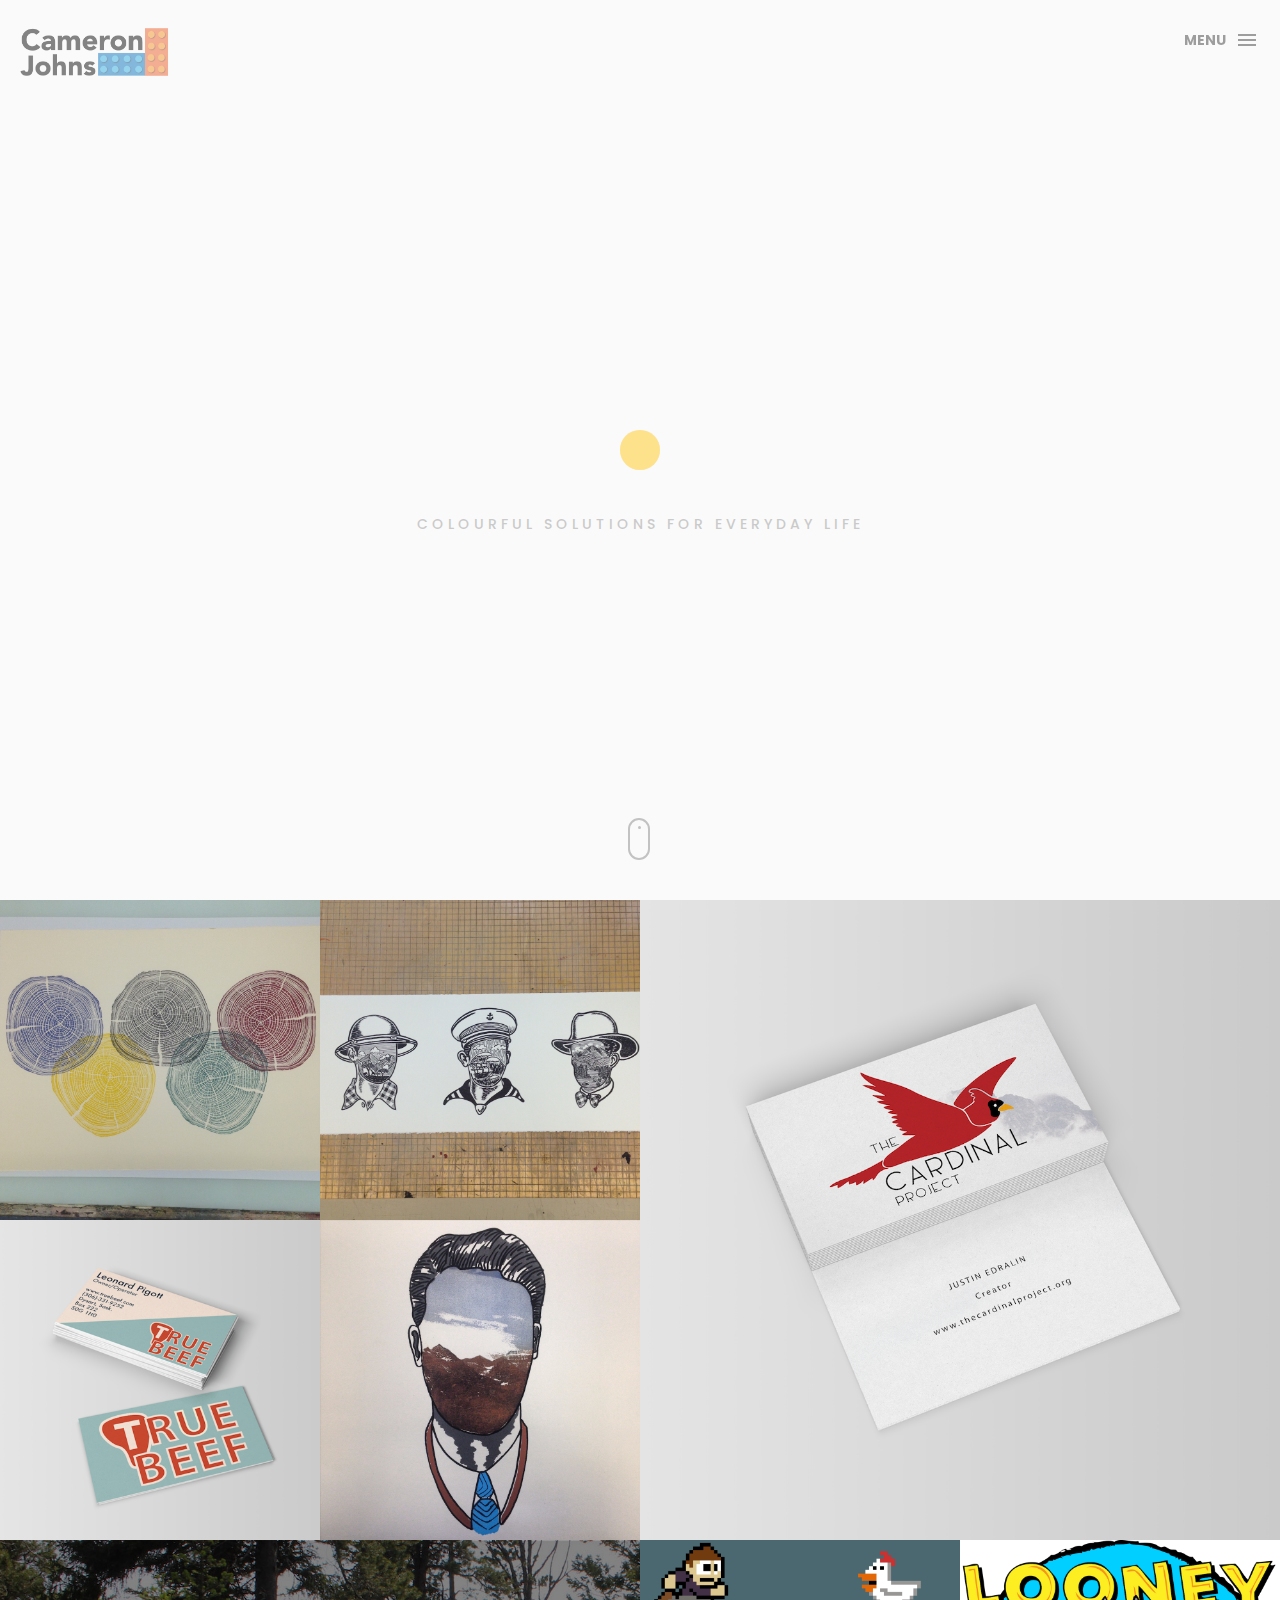
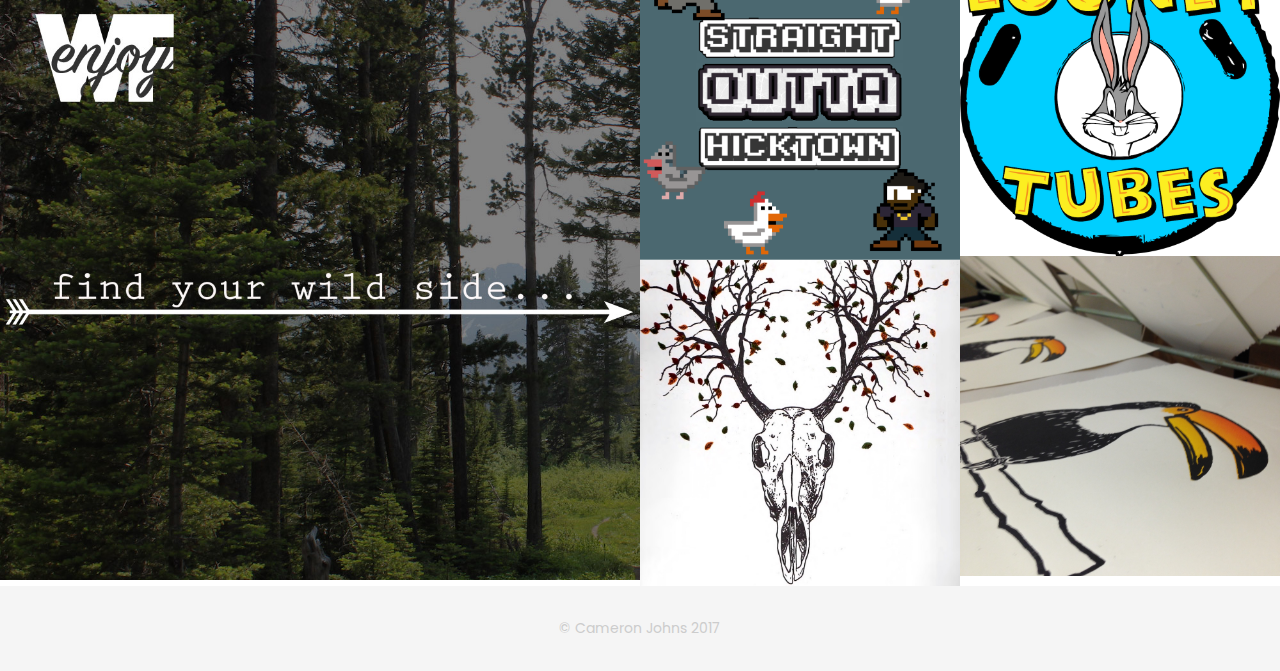
==== index.html @ dfc48196 "upload website code" ====
<!DOCTYPE html>
<html lang="en">

<head>
    <meta charset="utf-8">
    <meta http-equiv="X-UA-Compatible" content="IE=edge">
    <meta name="viewport" content="width=device-width, initial-scale=1">
    <!-- The above 3 meta tags *must* come first in the head; any other head content must come *after* these tags -->
    <title>Cameron Johns | Home</title>
    <link rel="icon" href="img/headLogo.png" type="image/x-icon">

    <!-- Bootstrap -->
    <link href="css/bootstrap.min.css" rel="stylesheet">
    <link href="ionicons/css/ionicons.min.css" rel="stylesheet">

    <!-- main css -->
    <link href="css/style.css" rel="stylesheet">


    <!-- modernizr -->
    <script src="js/modernizr.js"></script>

    <!-- HTML5 shim and Respond.js for IE8 support of HTML5 elements and media queries -->
    <!-- WARNING: Respond.js doesn't work if you view the page via file:// -->
    <!--[if lt IE 9]>
      <script src="https://oss.maxcdn.com/html5shiv/3.7.2/html5shiv.min.js"></script>
      <script src="https://oss.maxcdn.com/respond/1.4.2/respond.min.js"></script>
    <![endif]-->
</head>

<body>

    <!-- Preloader -->
    <div id="preloader">
        <div class="pre-container">
            <div class="spinner">
                <div class="double-bounce1"></div>
                <div class="double-bounce2"></div>
            </div>
        </div>
    </div>
    <!-- end Preloader -->

    <div class="container-fluid">
        <!-- box header -->
        <header class="box-header">
            <div class="box-logo">
                <a href="index.html"><img src="img/logo-01.png" width="150" alt="Logo"></a>
            </div>
            <!-- box-nav -->
            <a class="box-primary-nav-trigger" href="#0">
                <span class="box-menu-text">Menu</span><span class="box-menu-icon"></span>
            </a>
            <!-- box-primary-nav-trigger -->
        </header>
        <!-- end box header -->

        <!-- nav -->
        <nav>
            <ul class="box-primary-nav">
                <li class="box-label">About me</li>

                <li><a href="index.html">Home</a> <i class="ion-ios-circle-filled color"></i></li>
                <li><a href="about.html">About</a></li>
                <li><a href="services.html">services</a></li>
                <li><a href="index.html">Work</a></li>
                <li><a href="contact.html">Contact</a></li>



                <li class="box-label">Follow me</li>

                <li class="box-social"><a href="#0"><i class="ion-social-facebook"></i></a></li>
                <li class="box-social"><a href="https://www.instagram.com/camjohns/"><i class="ion-social-instagram-outline"></i></a></li>
            </ul>
        </nav>
        <!-- end nav -->

        <!-- box-intro -->
        <section class="box-intro">
            <div class="table-cell">
                <h1 class="box-headline letters rotate-2">
                    <span class="box-words-wrapper">
                        <b class="is-visible">design.</b>
                        <b>&nbsp;coding.</b>
                        <b>graphic.</b>
                        <b>printing.</b>
                    </span>
		        </h1>
                <h5>colourful solutions for everyday life</h5>
            </div>

            <div class="mouse">
                <div class="scroll"></div>
            </div>
        </section>
        <!-- end box-intro -->
    </div>

    <!-- portfolio div -->
    <div class="portfolio-div">
        <div class="portfolio">
            <div class="no-padding portfolio_container">
                <!-- single work -->
                <div class="col-md-3 col-sm-6  fashion logo">
                    <a href="single-project.html" class="portfolio_item">
                        <img src="img/rio2016.JPG" alt="image" class="img-responsive" />
                        <div class="portfolio_item_hover">
                            <div class="portfolio-border clearfix">
                                <div class="item_info">
                                    <span>"Rio|2016" Print</span>
                                    <em>Fine Art / Printing</em>
                                </div>
                            </div>
                        </div>
                    </a>
                </div>
                <!-- end single work -->

                <!-- single work -->
                <div class="col-md-3 col-sm-6 ads graphics">
                    <a href="single-project.html" class="portfolio_item">
                        <img src="img/untitled.JPG" alt="image" class="img-responsive" />
                        <div class="portfolio_item_hover">
                            <div class="portfolio-border clearfix">
                                <div class="item_info">
                                    <span>"Untitled|Triptych" Print</span>
                                    <em>Fine Art / Printing</em>
                                </div>
                            </div>
                        </div>
                    </a>
                </div>
                <!-- end single work -->

                <!-- single work -->
                <div class="col-md-6 col-sm-12 photography">
                    <a href="#" class="portfolio_item">
                        <img src="img/cardinalcards.png" alt="image" class="img-responsive" />
                        <div class="portfolio_item_hover">
                            <div class="portfolio-border clearfix">
                                <div class="item_info">
                                    <span>The Cardinal Project</span>
                                    <em>Web / Branding</em>
                                </div>
                            </div>
                        </div>
                    </a>
                </div>
                <!-- end single work -->

                <!-- single work -->
                <div class="col-md-3 col-sm-6 fashion ads">
                    <a href="#" class="portfolio_item">
                        <img src="img/truebeef.png" alt="image" class="img-responsive" />
                        <div class="portfolio_item_hover">
                            <div class="portfolio-border clearfix">
                                <div class="item_info">
                                    <span>True Beef</span>
                                    <em>Graphics / Branding</em>
                                </div>
                            </div>
                        </div>
                    </a>
                </div>
                <!-- end single work -->
                
 				<!-- single work -->
                <div class="col-md-3 col-sm-6 graphics ads">
                    <a href="single-project.html" class="portfolio_item">
                        <img src="img/portrait.JPG" alt="image" class="img-responsive" />
                        <div class="portfolio_item_hover">
                            <div class="portfolio-border clearfix">
                                <div class="item_info">
                                    <span>"Portrait" Print</span>
                                    <em>Fine Art / Printing</em>
                                </div>
                            </div>
                        </div>
                    </a>
                </div>
                <!-- end single work -->

                <!-- single work -->
                <div class="col-md-6 col-sm-12 photography">
                    <a href="https://camjohns122.github.io/enjoywhitefish/" class="portfolio_item">
                        <img src="img/wfwebsite.jpg" alt="image" class="img-responsive" />
                        <div class="portfolio_item_hover">
                            <div class="portfolio-border clearfix">
                                <div class="item_info">
                                    <span>Enjoy Whitefish</span>
                                    <em>Web / Design</em>
                                </div>
                            </div>
                        </div>
                    </a>
                </div>
                <!-- end single work -->

                <!-- single work -->
                <div class="col-md-3 col-sm-6 graphics ads">
                    <a href="cmpt306work.html" class="portfolio_item">
                        <img src="img/hickTown.png" alt="image" class="img-responsive" />
                        <div class="portfolio_item_hover">
                            <div class="portfolio-border clearfix">
                                <div class="item_info">
                                    <span>Straight Outta Hicktown</span>
                                    <em>Graphics / Coding</em>
                                </div>
                            </div>
                        </div>
                    </a>
                </div>
                <!-- end single work -->

                <!-- single work -->
                <div class="col-md-3 col-sm-6 graphics ads">
                    <a href="logos.html" class="portfolio_item">
                        <img src="img/looneyTubes.png" alt="image" class="img-responsive" />
                        <div class="portfolio_item_hover">
                            <div class="portfolio-border clearfix">
                                <div class="item_info">
                                    <span>LooneyTubes</span>
                                    <em>Graphics / Logo</em>
                                </div>
                            </div>
                        </div>
                    </a>
                </div>
                <!-- end single work -->

                <!-- single work -->
                <div class="col-md-3 col-sm-6 graphics ads">
                    <a href="single-project.html" class="portfolio_item">
                        <img src="img/toucan.JPG" alt="image" class="img-responsive" />
                        <div class="portfolio_item_hover">
                            <div class="portfolio-border clearfix">
                                <div class="item_info">
                                    <span>"Toucan" Print</span>
                                    <em>Fine Art / Printing</em>
                                </div>
                            </div>
                        </div>
                    </a>
                </div>
                <!-- end single work -->

                <!-- single work -->
                <div class="col-md-3 col-sm-6 graphics ads">
                    <a href="single-project.html" class="portfolio_item">
                        <img src="img/deer.jpg" alt="image" class="img-responsive" />
                        <div class="portfolio_item_hover">
                            <div class="portfolio-border clearfix">
                                <div class="item_info">
                                    <span>"Autumn Stag" Print</span>
                                    <em>Fine Art / Printing</em>
                                </div>
                            </div>
                        </div>
                    </a>
                </div>
                <!-- end single work -->
            </div>
            <!-- end portfolio_container -->
        </div>
        <!-- portfolio -->
    </div>
    <!-- end portfolio div -->

    <!-- footer -->
    <footer>
        <div class="container-fluid">
            <p class="copyright">© Cameron Johns 2017</p>
        </div>
    </footer>
    <!-- end footer -->

    <!-- back to top -->
    <a href="#0" class="cd-top"><i class="ion-android-arrow-up"></i></a>
    <!-- end back to top -->



    <!-- jQuery -->
    <script src="js/jquery-2.1.1.js"></script>
    <!--  plugins -->
    <script src="js/bootstrap.min.js"></script>
    <script src="js/menu.js"></script>
    <script src="js/animated-headline.js"></script>
    <script src="js/isotope.pkgd.min.js"></script>


    <!--  custom script -->
    <script src="js/custom.js"></script>

</body>

</html>
---- css/style.css ----
/*
* Box Theme
* Created by : Ahmed Eissa
* website : www.ahmedessa.net
* behance : https://www.behance.net/3essa
*/


/* Table of Content
==================================================
	- Google fonts & font family -
	- General -
    - typography -
    - Preloader -
	- Header -
    - box intro section -
    - Portfoilo section -
    - Footer -
    - About page -
    - Services page -
    - contact page -
    - Portfolio single page -
    - Responsive media queries -
*/


/* Google fonts & font family
==================================================*/

@import url(https://fonts.googleapis.com/css?family=Poppins:400,500,600,700);

/* General
==================================================*/

html,
body {
    height: 100%;
    font-family: 'Poppins', sans-serif;
    line-height: 1.8;
    color: #999
}

.no-padding {
    padding-left: 0;
    padding-right: 0;
}

.no-padding [class^="col-"] {
    padding-left: 0;
    padding-right: 0;
}

.main-container {
    padding: 100px 0;
}

.center {
    text-align: center;
}

a {
    -webkit-transition: all .3s;
    transition: all .3s
}

.uppercase {
    text-transform: uppercase;
}

.h-30 {
    height: 30px
}

.h-10 {
    height: 10px
}

.color {
    color: #ffbf00;
    font-size: 11px;
}


/* typography
==================================================*/

h1 {
    color: #393939;
    font-size: 60px;
    text-transform: uppercase;
}

h3 {
    color: #393939;
}

h5 {
    color: #ffbf00;
}


/* preloader
==================================================*/

#preloader {
    position: fixed;
    top: 0;
    left: 0;
    right: 0;
    bottom: 0;
    background-color: #f5f5f5;
    /* change if the mask should be a color other than white */
    z-index: 1000;
    /* makes sure it stays on top */
}

.pre-container {
    position: absolute;
    left: 50%;
    top: 50%;
    bottom: auto;
    right: auto;
    -webkit-transform: translateX(-50%) translateY(-50%);
    transform: translateX(-50%) translateY(-50%);
    text-align: center;
}

.spinner {
    width: 40px;
    height: 40px;
    position: relative;
    margin: 100px auto;
}

.double-bounce1,
.double-bounce2 {
    width: 100%;
    height: 100%;
    border-radius: 50%;
    background-color: #ffbf00;
    opacity: 0.6;
    position: absolute;
    top: 0;
    left: 0;
    -webkit-animation: bounce 2.0s infinite ease-in-out;
    animation: bounce 2.0s infinite ease-in-out;
}

.double-bounce2 {
    -webkit-animation-delay: -1.0s;
    animation-delay: -1.0s;
}

@-webkit-keyframes bounce {
    0%,
    100% {
        -webkit-transform: scale(0.0)
    }
    50% {
        -webkit-transform: scale(1.0)
    }
}

@keyframes bounce {
    0%,
    100% {
        transform: scale(0.0);
        -webkit-transform: scale(0.0);
    }
    50% {
        transform: scale(1.0);
        -webkit-transform: scale(1.0);
    }
}


/* headr
==================================================*/

.box-header {
    position: absolute;
    top: 0;
    left: 0;
    background: rgba(255, 255, 255, 0.95);
    height: 50px;
    width: 100%;
    z-index: 3;
    box-shadow: 0 1px 2px rgba(0, 0, 0, 0.3);
    -webkit-font-smoothing: antialiased;
    -moz-osx-font-smoothing: grayscale;
}

.box-header {
    height: 80px;
    background: transparent;
    box-shadow: none;
}

.box-header {
    -webkit-transition: background-color 0.3s;
    transition: background-color 0.3s;
    -webkit-transform: translate3d(0, 0, 0);
    transform: translate3d(0, 0, 0);
    -webkit-backface-visibility: hidden;
    backface-visibility: hidden;
}

.box-header.is-fixed {
    position: fixed;
    top: -80px;
    background-color: rgba(255, 255, 255, 0.96);
    -webkit-transition: -webkit-transform 0.3s;
    transition: -webkit-transform 0.3s;
    transition: transform 0.3s;
    transition: transform 0.3s, -webkit-transform 0.3s;
}

.box-header.is-visible {
    -webkit-transform: translate3d(0, 100%, 0);
    transform: translate3d(0, 100%, 0);
}

.box-header.menu-is-open {
    background-color: rgba(255, 255, 255, 0.96);
}

.box-logo {
    display: block;
    padding: 20px;
}

.box-primary-nav-trigger {
    position: absolute;
    right: 0;
    top: 0;
    height: 100%;
    width: 50px;
    background-color: #fff;
}

.box-primary-nav-trigger .box-menu-text {
    color: #393939;
    text-transform: uppercase;
    font-weight: 700;
    display: none;
}

.box-primary-nav-trigger .box-menu-icon {
    display: inline-block;
    position: absolute;
    left: 50%;
    top: 50%;
    bottom: auto;
    right: auto;
    -webkit-transform: translateX(-50%) translateY(-50%);
    transform: translateX(-50%) translateY(-50%);
    width: 18px;
    height: 2px;
    background-color: #393939;
    -webkit-transition: background-color 0.3s;
    transition: background-color 0.3s;
    list-style: none;
}

.box-primary-nav-trigger .box-menu-icon::before,
.box-primary-nav-trigger .box-menu-icon:after {
    content: '';
    width: 100%;
    height: 100%;
    position: absolute;
    background-color: #393939;
    right: 0;
    -webkit-transition: -webkit-transform .3s, top .3s, background-color 0s;
    -webkit-transition: top .3s, background-color 0s, -webkit-transform .3s;
    transition: top .3s, background-color 0s, -webkit-transform .3s;
    transition: transform .3s, top .3s, background-color 0s;
    transition: transform .3s, top .3s, background-color 0s, -webkit-transform .3s;
}

.box-primary-nav-trigger .box-menu-icon::before {
    top: -5px;
}

.box-primary-nav-trigger .box-menu-icon::after {
    top: 5px;
}

.box-primary-nav-trigger .box-menu-icon.is-clicked {
    background-color: rgba(255, 255, 255, 0);
}

.box-primary-nav-trigger .box-menu-icon.is-clicked::before,
.box-primary-nav-trigger .box-menu-icon.is-clicked::after {
    background-color: 393939;
}

.box-primary-nav-trigger .box-menu-icon.is-clicked::before {
    top: 0;
    -webkit-transform: rotate(135deg);
    transform: rotate(135deg);
}

.box-primary-nav-trigger .box-menu-icon.is-clicked::after {
    top: 0;
    -webkit-transform: rotate(225deg);
    transform: rotate(225deg);
}

.box-primary-nav-trigger {
    width: 100px;
    padding-left: 1em;
    background-color: transparent;
    height: 30px;
    line-height: 30px;
    right: 10px;
    top: 50%;
    bottom: auto;
    -webkit-transform: translateY(-50%);
    transform: translateY(-50%);
}

.box-primary-nav-trigger .box-menu-text {
    display: inline-block;
}

.box-primary-nav-trigger .box-menu-icon {
    left: auto;
    right: 1em;
    -webkit-transform: translateX(0) translateY(-50%);
    transform: translateX(0) translateY(-50%);
}

.box-primary-nav {
    position: fixed;
    left: 0;
    top: 0;
    height: 100%;
    width: 100%;
    background: rgba(0, 0, 0, 0.96);
    z-index: 2;
    text-align: center;
    padding: 50px 0;
    -webkit-backface-visibility: hidden;
    backface-visibility: hidden;
    overflow: auto;
    -webkit-overflow-scrolling: touch;
    -webkit-transform: translateY(-100%);
    transform: translateY(-100%);
    -webkit-transition-property: -webkit-transform;
    transition-property: -webkit-transform;
    transition-property: transform;
    transition-property: transform, -webkit-transform;
    -webkit-transition-duration: 0.4s;
    transition-duration: 0.4s;
    list-style: none;
}

.box-primary-nav li {
    font-size: 22px;
    font-size: 1.375rem;
    font-weight: 300;
    -webkit-font-smoothing: antialiased;
    -moz-osx-font-smoothing: grayscale;
    margin: .2em 0;
    text-transform: capitalize;
}

.box-primary-nav a {
    display: inline-block;
    padding: .4em 1em;
    border-radius: 0.25em;
    -webkit-transition: all 0.2s;
    transition: all 0.2s;
    color: #fff;
    text-decoration: none;
    font-weight: bold;
}
.box-primary-nav a:focus {
    outline: none;
}

.no-touch .box-primary-nav a:hover {
    text-decoration: none;
    color: #ddd;
}

.box-primary-nav .box-label {
    color: #ffbf00;
    text-transform: uppercase;
    font-weight: 700;
    font-size: 17px;
    margin: 2.4em 0 .8em;
}

.box-primary-nav .box-social {
    display: inline-block;
    margin: 10px .4em;
}

.box-primary-nav .box-social a {
    width: 30px;
    height: 30px;
    padding: 0;
    font-size: 30px
}

.box-primary-nav.is-visible {
    -webkit-transform: translateY(0);
    transform: translateY(0);
}

.box-primary-nav {
    padding: 150px 0 0;
}

.box-primary-nav li {
    font-size: 18px;
}


/* box-intro
==================================================*/

.box-intro {
    text-align: center;
    display: table;
    height: 100vh;
    width: 100%;
}

.box-intro .table-cell {
    display: table-cell;
    vertical-align: middle;
}

.box-intro em {
    font-style: normal;
    text-transform: uppercase
}

b i:last-child {
    color: #ffbf00 !important;
}

.box-intro h5 {
    letter-spacing: 4px;
    text-transform: uppercase;
    color: #999;
    line-height: 1.7
}


/* mouse effect */

.mouse {
    position: absolute;
    width: 22px;
    height: 42px;
    bottom: 40px;
    left: 50%;
    margin-left: -12px;
    border-radius: 15px;
    border: 2px solid #888;
    -webkit-animation: intro 1s;
    animation: intro 1s;
}

.scroll {
    display: block;
    width: 3px;
    height: 3px;
    margin: 6px auto;
    border-radius: 4px;
    background: #888;
    -webkit-animation: finger 2s infinite;
    animation: finger 2s infinite;
}

@-webkit-keyframes intro {
    0% {
        opacity: 0;
        -webkit-transform: translateY(40px);
        transform: translateY(40px);
    }
    100% {
        opacity: 1;
        -webkit-transform: translateY(0);
        transform: translateY(0);
    }
}

@keyframes intro {
    0% {
        opacity: 0;
        -webkit-transform: translateY(40px);
        transform: translateY(40px);
    }
    100% {
        opacity: 1;
        -webkit-transform: translateY(0);
        transform: translateY(0);
    }
}

@-webkit-keyframes finger {
    0% {
        opacity: 1;
    }
    100% {
        opacity: 0;
        -webkit-transform: translateY(20px);
        transform: translateY(20px);
    }
}

@keyframes finger {
    0% {
        opacity: 1;
    }
    100% {
        opacity: 0;
        -webkit-transform: translateY(20px);
        transform: translateY(20px);
    }
}


/* text rotate */

.box-headline {
    font-size: 130px;
    line-height: 1.0;
}

.box-words-wrapper {
    display: inline-block;
    position: relative;
}

.box-words-wrapper b {
    display: inline-block;
    position: absolute;
    white-space: nowrap;
    left: 0;
    top: 0;
}

.box-words-wrapper b.is-visible {
    position: relative;
}

.no-js .box-words-wrapper b {
    opacity: 0;
}

.no-js .box-words-wrapper b.is-visible {
    opacity: 1;
}

.box-headline.rotate-2 .box-words-wrapper {
    -webkit-perspective: 300px;
    perspective: 300px;
}

.box-headline.rotate-2 i,
.box-headline.rotate-2 em {
    display: inline-block;
    -webkit-backface-visibility: hidden;
    backface-visibility: hidden;
}

.box-headline.rotate-2 b {
    opacity: 0;
}

.box-headline.rotate-2 i {
    -webkit-transform-style: preserve-3d;
    transform-style: preserve-3d;
    -webkit-transform: translateZ(-20px) rotateX(90deg);
    transform: translateZ(-20px) rotateX(90deg);
    opacity: 0;
}

.is-visible .box-headline.rotate-2 i {
    opacity: 1;
}

.box-headline.rotate-2 i.in {
    -webkit-animation: box-rotate-2-in 0.4s forwards;
    animation: box-rotate-2-in 0.4s forwards;
}

.box-headline.rotate-2 i.out {
    -webkit-animation: box-rotate-2-out 0.4s forwards;
    animation: box-rotate-2-out 0.4s forwards;
}

.box-headline.rotate-2 em {
    -webkit-transform: translateZ(20px);
    transform: translateZ(20px);
}

.no-csstransitions .box-headline.rotate-2 i {
    -webkit-transform: rotateX(0deg);
    transform: rotateX(0deg);
    opacity: 0;
}

.no-csstransitions .box-headline.rotate-2 i em {
    -webkit-transform: scale(1);
    transform: scale(1);
}

.no-csstransitions .box-headline.rotate-2 .is-visible i {
    opacity: 1;
}

@-webkit-keyframes box-rotate-2-in {
    0% {
        opacity: 0;
        -webkit-transform: translateZ(-20px) rotateX(90deg);
    }
    60% {
        opacity: 1;
        -webkit-transform: translateZ(-20px) rotateX(-10deg);
    }
    100% {
        opacity: 1;
        -webkit-transform: translateZ(-20px) rotateX(0deg);
    }
}

@keyframes box-rotate-2-in {
    0% {
        opacity: 0;
        -webkit-transform: translateZ(-20px) rotateX(90deg);
        transform: translateZ(-20px) rotateX(90deg);
    }
    60% {
        opacity: 1;
        -webkit-transform: translateZ(-20px) rotateX(-10deg);
        transform: translateZ(-20px) rotateX(-10deg);
    }
    100% {
        opacity: 1;
        -webkit-transform: translateZ(-20px) rotateX(0deg);
        transform: translateZ(-20px) rotateX(0deg);
    }
}

@-webkit-keyframes box-rotate-2-out {
    0% {
        opacity: 1;
        -webkit-transform: translateZ(-20px) rotateX(0);
    }
    60% {
        opacity: 0;
        -webkit-transform: translateZ(-20px) rotateX(-100deg);
    }
    100% {
        opacity: 0;
        -webkit-transform: translateZ(-20px) rotateX(-90deg);
    }
}

@keyframes box-rotate-2-out {
    0% {
        opacity: 1;
        -webkit-transform: translateZ(-20px) rotateX(0);
        transform: translateZ(-20px) rotateX(0);
    }
    60% {
        opacity: 0;
        -webkit-transform: translateZ(-20px) rotateX(-100deg);
        transform: translateZ(-20px) rotateX(-100deg);
    }
    100% {
        opacity: 0;
        -webkit-transform: translateZ(-20px) rotateX(-90deg);
        transform: translateZ(-20px) rotateX(-90deg);
    }
}


/* portfolio section
==================================================*/

.portfolio .categories-grid span {
    font-size: 30px;
    margin-bottom: 30px;
    display: inline-block;
}

.portfolio .categories-grid .categories ul li {
    list-style: none;
    margin: 20px 0;
}

.portfolio .categories-grid .categories ul li a {
    display: inline-block;
    color: #60606e;
    padding: 0 10px;
    margin: 0 10px;
    -webkit-transition: all .2s ease-in-out .2s;
    transition: all .2s ease-in-out .2s;
}

.portfolio .categories-grid .categories ul li a:hover,
.portfolio .categories-grid .categories ul li a:focus {
    text-decoration: none;
}

.portfolio .categories-grid .categories ul li a.active {
    margin-left: 0;
    background-color: #ffbf00;
    padding: 0px 20px;
    color: white;
    border-radius: 25px;
    text-decoration: none;
}

.portfolio_filter {
    padding-left: 0;
}

.portfolio_item {
    position: relative;
    overflow: hidden;
    display: block;
}

.portfolio_item .portfolio_item_hover {
    position: absolute;
    top: 0px;
    left: 0px;
    height: 100%;
    width: 100%;
    background-color: rgba(0, 0, 0, .8);
    -webkit-transform: translate(-100%);
    transform: translate(-100%);
    opacity: 0;
    -webkit-transition: all .2s ease-in-out;
    transition: all .2s ease-in-out;
}

.portfolio_item .portfolio_item_hover .item_info {
    text-align: center;
    position: absolute;
    top: 50%;
    left: 50%;
    -webkit-transform: translate(-50%, -50%);
    transform: translate(-50%, -50%);
    padding: 10px;
    width: 100%;
    font-weight: bold;
}

.portfolio_item .portfolio_item_hover .item_info span {
    display: block;
    color: #fff;
    font-size: 18px;
    -webkit-transform: translateX(-100px);
    transform: translateX(-100px);
    -webkit-transition: all .2s ease-in-out .2s;
    transition: all .2s ease-in-out .2s;
    opacity: 0;
}

.portfolio_item .portfolio_item_hover .item_info em {
    font-style: normal;
    display: inline-block;
    background-color: #ffbf00;
    padding: 5px 20px;
    border-radius: 25px;
    color: #333;
    margin-top: 10px;
    -webkit-transform: translateX(-100px);
    transform: translateX(-100px);
    -webkit-transition: all .3s ease-in-out .3s;
    transition: all .3s ease-in-out .3s;
    opacity: 0;
    font-size: 10px;
    letter-spacing: 2px;
}

.portfolio_item:hover .portfolio_item_hover {
    opacity: 1;
    -webkit-transform: translateX(0);
    transform: translateX(0);
}

.portfolio_item:hover .item_info em,
.portfolio_item:hover .item_info span {
    opacity: 1;
    -webkit-transform: translateX(0);
    transform: translateX(0);
}

.portfolio .categories-grid .categories ul li {
    float: left;
}

.portfolio .categories-grid .categories ul li a {
    padding: 0 10px;
    -webkit-transition: all .2s ease-in-out .2s;
    transition: all .2s ease-in-out .2s;
}

.portfolio_filter {
    padding-left: 0;
    display: inline-block;
    margin: 0 auto;
    text-align: center;
    margin-bottom: 50px;
}

.portfolio-inner {
    padding-bottom: 0 !important;
    padding-top: 55px;
}


/* footer
==================================================*/

footer {
    padding: 30px 0;
    text-align: center;
    background: #f5f5f5
}

.copyright {
    color: #ccc;
    margin-bottom: 0;
}

footer img {
    margin: 0 auto;
}


/* backto top
==================================================*/

.cd-top {
    display: inline-block;
    height: 40px;
    width: 40px;
    position: fixed;
    bottom: 20px;
    line-height: 40px;
    font-size: 20px;
    right: 10px;
    text-align: center;
    color: #fff;
    background: rgba(255, 191, 0, 0.8);
    visibility: hidden;
    opacity: 0;
    -webkit-transition: opacity .3s 0s, visibility 0s .3s;
    transition: opacity .3s 0s, visibility 0s .3s;
}

.cd-top.cd-is-visible,
.cd-top.cd-fade-out,
.no-touch .cd-top:hover {
    -webkit-transition: opacity .3s 0s, visibility 0s 0s;
    transition: opacity .3s 0s, visibility 0s 0s;
}

.cd-top.cd-is-visible {
    /* the button becomes visible */
    visibility: visible;
    opacity: 1;
}

.cd-top.cd-fade-out {
    opacity: .5;
}

.no-touch .cd-top:hover,
.no-touch .cd-top:focus {
    background-color: #ffbf00;
    opacity: 1;
    color: #fff;
}


/* About page
==================================================*/

.top-bar {
    color: #333;
    padding: 150px 0 150px;
    background: -webkit-linear-gradient( rgba(255, 255, 255, .8), rgba(255, 255, 255, .8)), url(../img/01.jpg);
    background: linear-gradient( rgba(255, 255, 255, .8), rgba(255, 255, 255, .8)), url(../img/01.jpg);
    background-size: cover;
    background-attachment: fixed;
    background-position: center center;
    text-align: center;
}

.top-bar h1 {
    font-size: 60px;
    text-transform: uppercase;
    font-weight: 700;
    color: #999;
    line-height: 50px;
}

.top-bar p {
    font-size: 15px;
    text-transform: uppercase;
    font-weight: 500;
    color: #777;
}

.top-bar p a {
    color: #777;
}

.top-bar p a:hover,
.top-bar p a:focus {
    color: #555;
    text-decoration: none;
}

.social-ul {
    list-style: none;
    display: inline-block;
    padding-left: 0;
}

.social-ul li {
    margin: 0 10px;
    float: left;
}

.social-ul li a {
    font-size: 25px;
    color: #555;
    -webkit-transition: all .3s;
    transition: all .3s;
}

.social-ul li a:hover {
    color: #888;
}


/* Services page
==================================================*/

.size-50 {
    font-size: 50px;
}

.service-box {
    margin-bottom: 30px;
}

.service-box h3 {
    margin-top: 0;
}


/* contact page
==================================================*/

.details-text i {
    margin-right: 10px;
}

.textarea-contact {
    height: 200px;
    width: 100%;
    border: solid 1px rgba(0, 0, 0, .1);
    position: relative;
}

.textarea-contact textarea {
    height: 100%;
    width: 100%;
    border: 0;
    padding: 20px;
    background-color: transparent;
    float: left;
    z-index: 2;
    font-size: 14px;
    color: #9a9a9a;
    resize: none;
}

.textarea-contact > span {
    position: absolute;
    top: 20px;
    left: 20px;
    -webkit-transform: translateY(-50%);
    transform: translateY(-50%);
    font-size: 12px;
    text-transform: uppercase;
    color: #cdcdcd;
    -webkit-transition: all .2s ease-in-out;
    transition: all .2s ease-in-out;
    z-index: 1;
}

.input-contact {
    height: 40px;
    width: 100%;
    border: solid 1px rgba(0, 0, 0, .1);
    position: relative;
    margin-bottom: 30px;
}

.input-contact input[type="text"] {
    height: 100%;
    width: 100%;
    border: 0;
    padding: 0 20px;
    float: left;
    position: relative;
    background-color: transparent;
    z-index: 2;
    font-size: 14px;
    color: #9a9a9a;
}

.input-contact > span {
    position: absolute;
    top: 50%;
    left: 20px;
    -webkit-transform: translateY(-50%);
    transform: translateY(-50%);
    font-size: 12px;
    text-transform: uppercase;
    color: #cdcdcd;
    -webkit-transition: all .2s ease-in-out;
    transition: all .2s ease-in-out;
    z-index: 1;
}

.input-contact > span.active,
.textarea-contact > span.active {
    color: #ffbf00;
    font-size: 10px;
    top: 0px;
    left: 5px;
    background-color: #fff;
    padding: 5px
}

input:focus,
textarea:focus {
    outline: none;
}

.contact-info {
    margin-top: 20px;
}

.contact-info i {
    height: 30px;
    width: 30px;
    display: inline-block;
    background: #ffbf00;
    text-align: center;
    line-height: 33px;
    margin-right: 10px;
    color: #fff;
    font-size: 21px;
}

.contact-info p {
    display: inline-block;
    margin-right: 20px;
}

.btn-box {
    background: #ffbf00;
    padding: 10px 50px;
    border-radius: 0;
    color: #fff;
    margin-top: 20px;
    text-transform: uppercase;
    letter-spacing: 2px;
    font-weight: 500;
}

.btn-box:hover,
.btn-box:focus {
    background: #F5B700;
    color: #fff;
}


/* single project page
==================================================*/

.cat-ul {
    padding-left: 0;
    list-style: none
}

.cat-ul li i {
    margin-right: 10px;
    color: #ffbf00;
}


/* Responsive media queries
==================================================*/

@media (max-width: 991px) {
    .portfolio .categories-grid span {
        margin-bottom: 0;
        text-align: center;
        width: 100%;
    }
    .portfolio .categories-grid .categories ul li {
        text-align: center;
    }
    .portfolio .categories-grid .categories ul li a {
        margin-left: 0;
    }
    .col-md-6 h3 {
        margin-top: 30px;
    }
}

@media only screen and (max-width: 670px) {
    .box-headline {
        font-size: 100px;
    }
    .box-intro h5 {
        font-size: 12px;
    }
    .box-primary-nav a {
        padding: 5px 1em;
        font-size: 14px;
    }
    .box-primary-nav {
        padding: 80px 0 0;
    }
    .box-primary-nav .box-social a {
        font-size: 23px;
    }
    .top-bar h1 {
        font-size: 40px;
        line-height: 30px;
    }
    .portfolio .categories-grid .categories ul li {
        float: none;
    }
}

@media only screen and (max-width: 520px) {
    .box-headline {
        font-size: 80px;
    }
    .box-intro h5 {
        font-size: 12px;
    }
    .main-container {
        padding: 50px 0;
    }
}

@media only screen and (max-width: 420px) {
    .box-headline {
        font-size: 50px;
    }
    .box-intro h5 {
        font-size: 12px;
    }
    .top-bar h1 {
        font-size: 30px;
        line-height: 30px;
    }
}
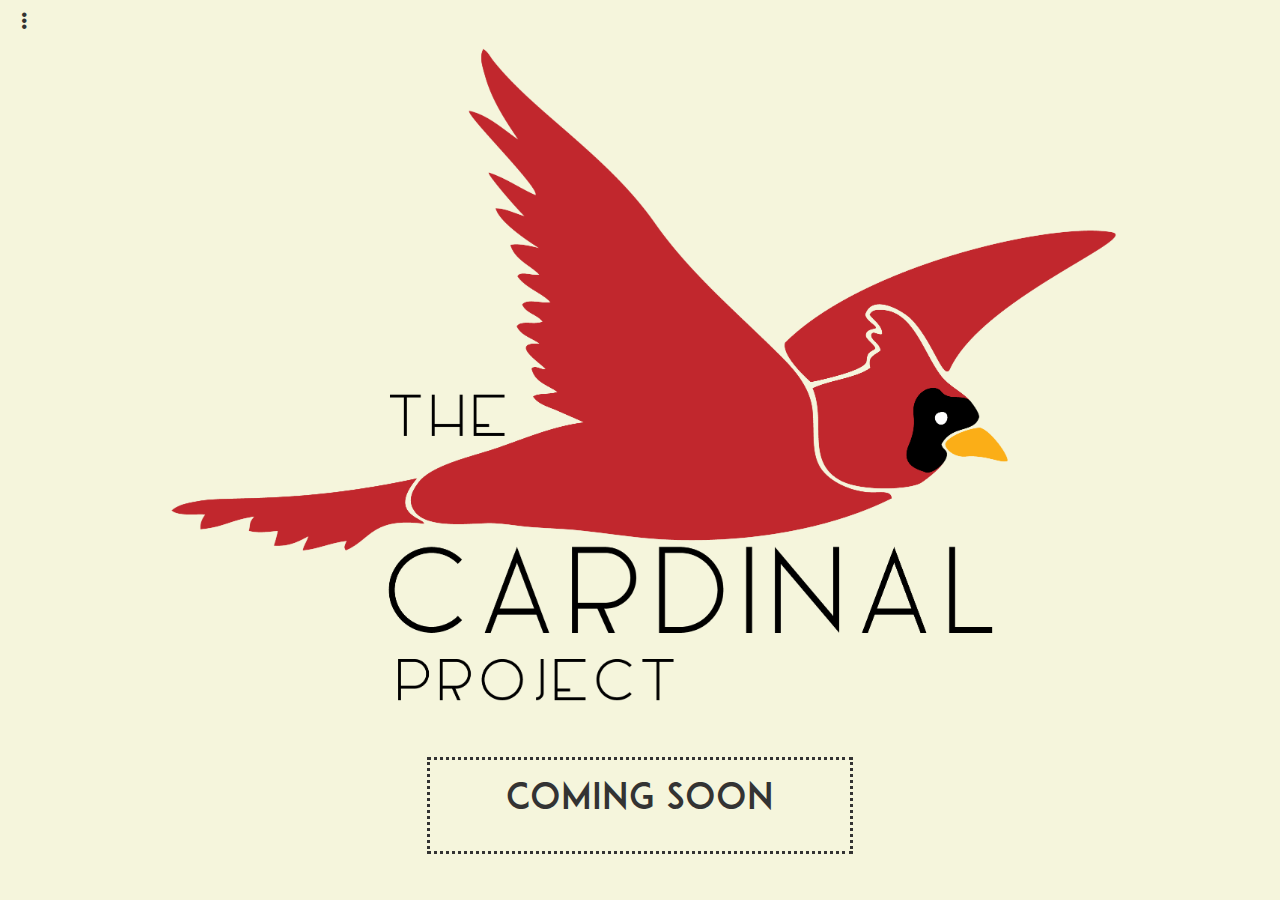
==== commit e068040d: "replaced with cardinal project code" ====
--- a/index.html
+++ b/index.html
@@ -1,298 +1,76 @@
-<!DOCTYPE html>
-<html lang="en">
-
-<head>
-    <meta charset="utf-8">
-    <meta http-equiv="X-UA-Compatible" content="IE=edge">
-    <meta name="viewport" content="width=device-width, initial-scale=1">
-    <!-- The above 3 meta tags *must* come first in the head; any other head content must come *after* these tags -->
-    <title>Cameron Johns | Home</title>
-    <link rel="icon" href="img/headLogo.png" type="image/x-icon">
-
-    <!-- Bootstrap -->
-    <link href="css/bootstrap.min.css" rel="stylesheet">
-    <link href="ionicons/css/ionicons.min.css" rel="stylesheet">
-
-    <!-- main css -->
-    <link href="css/style.css" rel="stylesheet">
-
-
-    <!-- modernizr -->
-    <script src="js/modernizr.js"></script>
-
-    <!-- HTML5 shim and Respond.js for IE8 support of HTML5 elements and media queries -->
-    <!-- WARNING: Respond.js doesn't work if you view the page via file:// -->
-    <!--[if lt IE 9]>
-      <script src="https://oss.maxcdn.com/html5shiv/3.7.2/html5shiv.min.js"></script>
-      <script src="https://oss.maxcdn.com/respond/1.4.2/respond.min.js"></script>
-    <![endif]-->
-</head>
-
-<body>
-
-    <!-- Preloader -->
-    <div id="preloader">
-        <div class="pre-container">
-            <div class="spinner">
-                <div class="double-bounce1"></div>
-                <div class="double-bounce2"></div>
-            </div>
-        </div>
-    </div>
-    <!-- end Preloader -->
-
-    <div class="container-fluid">
-        <!-- box header -->
-        <header class="box-header">
-            <div class="box-logo">
-                <a href="index.html"><img src="img/logo-01.png" width="150" alt="Logo"></a>
-            </div>
-            <!-- box-nav -->
-            <a class="box-primary-nav-trigger" href="#0">
-                <span class="box-menu-text">Menu</span><span class="box-menu-icon"></span>
-            </a>
-            <!-- box-primary-nav-trigger -->
-        </header>
-        <!-- end box header -->
-
-        <!-- nav -->
-        <nav>
-            <ul class="box-primary-nav">
-                <li class="box-label">About me</li>
-
-                <li><a href="index.html">Home</a> <i class="ion-ios-circle-filled color"></i></li>
-                <li><a href="about.html">About</a></li>
-                <li><a href="services.html">services</a></li>
-                <li><a href="index.html">Work</a></li>
-                <li><a href="contact.html">Contact</a></li>
-
-
-
-                <li class="box-label">Follow me</li>
-
-                <li class="box-social"><a href="#0"><i class="ion-social-facebook"></i></a></li>
-                <li class="box-social"><a href="https://www.instagram.com/camjohns/"><i class="ion-social-instagram-outline"></i></a></li>
-            </ul>
-        </nav>
-        <!-- end nav -->
-
-        <!-- box-intro -->
-        <section class="box-intro">
-            <div class="table-cell">
-                <h1 class="box-headline letters rotate-2">
-                    <span class="box-words-wrapper">
-                        <b class="is-visible">design.</b>
-                        <b>&nbsp;coding.</b>
-                        <b>graphic.</b>
-                        <b>printing.</b>
-                    </span>
-		        </h1>
-                <h5>colourful solutions for everyday life</h5>
-            </div>
-
-            <div class="mouse">
-                <div class="scroll"></div>
-            </div>
-        </section>
-        <!-- end box-intro -->
-    </div>
-
-    <!-- portfolio div -->
-    <div class="portfolio-div">
-        <div class="portfolio">
-            <div class="no-padding portfolio_container">
-                <!-- single work -->
-                <div class="col-md-3 col-sm-6  fashion logo">
-                    <a href="single-project.html" class="portfolio_item">
-                        <img src="img/rio2016.JPG" alt="image" class="img-responsive" />
-                        <div class="portfolio_item_hover">
-                            <div class="portfolio-border clearfix">
-                                <div class="item_info">
-                                    <span>"Rio|2016" Print</span>
-                                    <em>Fine Art / Printing</em>
-                                </div>
-                            </div>
-                        </div>
-                    </a>
-                </div>
-                <!-- end single work -->
-
-                <!-- single work -->
-                <div class="col-md-3 col-sm-6 ads graphics">
-                    <a href="single-project.html" class="portfolio_item">
-                        <img src="img/untitled.JPG" alt="image" class="img-responsive" />
-                        <div class="portfolio_item_hover">
-                            <div class="portfolio-border clearfix">
-                                <div class="item_info">
-                                    <span>"Untitled|Triptych" Print</span>
-                                    <em>Fine Art / Printing</em>
-                                </div>
-                            </div>
-                        </div>
-                    </a>
-                </div>
-                <!-- end single work -->
-
-                <!-- single work -->
-                <div class="col-md-6 col-sm-12 photography">
-                    <a href="#" class="portfolio_item">
-                        <img src="img/cardinalcards.png" alt="image" class="img-responsive" />
-                        <div class="portfolio_item_hover">
-                            <div class="portfolio-border clearfix">
-                                <div class="item_info">
-                                    <span>The Cardinal Project</span>
-                                    <em>Web / Branding</em>
-                                </div>
-                            </div>
-                        </div>
-                    </a>
-                </div>
-                <!-- end single work -->
-
-                <!-- single work -->
-                <div class="col-md-3 col-sm-6 fashion ads">
-                    <a href="#" class="portfolio_item">
-                        <img src="img/truebeef.png" alt="image" class="img-responsive" />
-                        <div class="portfolio_item_hover">
-                            <div class="portfolio-border clearfix">
-                                <div class="item_info">
-                                    <span>True Beef</span>
-                                    <em>Graphics / Branding</em>
-                                </div>
-                            </div>
-                        </div>
-                    </a>
-                </div>
-                <!-- end single work -->
-                
- 				<!-- single work -->
-                <div class="col-md-3 col-sm-6 graphics ads">
-                    <a href="single-project.html" class="portfolio_item">
-                        <img src="img/portrait.JPG" alt="image" class="img-responsive" />
-                        <div class="portfolio_item_hover">
-                            <div class="portfolio-border clearfix">
-                                <div class="item_info">
-                                    <span>"Portrait" Print</span>
-                                    <em>Fine Art / Printing</em>
-                                </div>
-                            </div>
-                        </div>
-                    </a>
-                </div>
-                <!-- end single work -->
-
-                <!-- single work -->
-                <div class="col-md-6 col-sm-12 photography">
-                    <a href="https://camjohns122.github.io/enjoywhitefish/" class="portfolio_item">
-                        <img src="img/wfwebsite.jpg" alt="image" class="img-responsive" />
-                        <div class="portfolio_item_hover">
-                            <div class="portfolio-border clearfix">
-                                <div class="item_info">
-                                    <span>Enjoy Whitefish</span>
-                                    <em>Web / Design</em>
-                                </div>
-                            </div>
-                        </div>
-                    </a>
-                </div>
-                <!-- end single work -->
-
-                <!-- single work -->
-                <div class="col-md-3 col-sm-6 graphics ads">
-                    <a href="cmpt306work.html" class="portfolio_item">
-                        <img src="img/hickTown.png" alt="image" class="img-responsive" />
-                        <div class="portfolio_item_hover">
-                            <div class="portfolio-border clearfix">
-                                <div class="item_info">
-                                    <span>Straight Outta Hicktown</span>
-                                    <em>Graphics / Coding</em>
-                                </div>
-                            </div>
-                        </div>
-                    </a>
-                </div>
-                <!-- end single work -->
-
-                <!-- single work -->
-                <div class="col-md-3 col-sm-6 graphics ads">
-                    <a href="logos.html" class="portfolio_item">
-                        <img src="img/looneyTubes.png" alt="image" class="img-responsive" />
-                        <div class="portfolio_item_hover">
-                            <div class="portfolio-border clearfix">
-                                <div class="item_info">
-                                    <span>LooneyTubes</span>
-                                    <em>Graphics / Logo</em>
-                                </div>
-                            </div>
-                        </div>
-                    </a>
-                </div>
-                <!-- end single work -->
-
-                <!-- single work -->
-                <div class="col-md-3 col-sm-6 graphics ads">
-                    <a href="single-project.html" class="portfolio_item">
-                        <img src="img/toucan.JPG" alt="image" class="img-responsive" />
-                        <div class="portfolio_item_hover">
-                            <div class="portfolio-border clearfix">
-                                <div class="item_info">
-                                    <span>"Toucan" Print</span>
-                                    <em>Fine Art / Printing</em>
-                                </div>
-                            </div>
-                        </div>
-                    </a>
-                </div>
-                <!-- end single work -->
-
-                <!-- single work -->
-                <div class="col-md-3 col-sm-6 graphics ads">
-                    <a href="single-project.html" class="portfolio_item">
-                        <img src="img/deer.jpg" alt="image" class="img-responsive" />
-                        <div class="portfolio_item_hover">
-                            <div class="portfolio-border clearfix">
-                                <div class="item_info">
-                                    <span>"Autumn Stag" Print</span>
-                                    <em>Fine Art / Printing</em>
-                                </div>
-                            </div>
-                        </div>
-                    </a>
-                </div>
-                <!-- end single work -->
-            </div>
-            <!-- end portfolio_container -->
-        </div>
-        <!-- portfolio -->
-    </div>
-    <!-- end portfolio div -->
-
-    <!-- footer -->
-    <footer>
-        <div class="container-fluid">
-            <p class="copyright">© Cameron Johns 2017</p>
-        </div>
-    </footer>
-    <!-- end footer -->
-
-    <!-- back to top -->
-    <a href="#0" class="cd-top"><i class="ion-android-arrow-up"></i></a>
-    <!-- end back to top -->
-
-
-
-    <!-- jQuery -->
-    <script src="js/jquery-2.1.1.js"></script>
-    <!--  plugins -->
-    <script src="js/bootstrap.min.js"></script>
-    <script src="js/menu.js"></script>
-    <script src="js/animated-headline.js"></script>
-    <script src="js/isotope.pkgd.min.js"></script>
-
-
-    <!--  custom script -->
-    <script src="js/custom.js"></script>
-
-</body>
-
+<!DOCTYPE html>
+<html lang="en">
+<head>
+  <title>the Cardinal Project</title>
+  <meta charset="utf-8">
+  <meta name="viewport" content="width=device-width, initial-scale=1">
+  <link rel="stylesheet" href="https://maxcdn.bootstrapcdn.com/bootstrap/3.3.7/css/bootstrap.min.css">
+  <link rel="stylesheet" href="custom.css"> 
+  <script src="https://ajax.googleapis.com/ajax/libs/jquery/3.1.1/jquery.min.js"></script>
+  <script src="https://maxcdn.bootstrapcdn.com/bootstrap/3.3.7/js/bootstrap.min.js"></script>
+</head>
+<body>
+
+<div id="sideNav" class="sidenav">
+  <a href="javascript:void(0)" class="closebtn" onclick="closeNav()">&times;</a>
+  <a href="#">About</a>
+  <a href="#">Build Your Character</a>
+  <a href="#">Build Your Art</a>
+  <a href="#">Contact</a>
+</div>
+
+<div class="container-fluid">
+  <div class="row">
+    <button type="button" id="menuButton" class="btn btn-default btn-lg" onclick="openNav()">
+      <span class="glyphicon glyphicon-option-vertical" aria-hidden="true"></span>
+    </button>
+  </div>
+  <div class="row text-center">
+<!--     <div class="col-lg-12"> -->
+    <img id="logo" class="img-responsive" src="cardinalLogo.png">
+  <!--  <p id="title">THE CARDINAL PROJECT</p> -->
+    </div>
+<!--   </div> -->
+  <div class="row text-center">
+    <div class="col-sm-4"></div>
+    <div id="comingSoon" class="col-sm-4">
+      <p>Coming Soon</p>
+      <p id="countdown"></p>
+    </div>
+    <div class="col-sm-4"></div>
+  </div>
+</div>
+<script>
+
+//   Countdown Timer
+    var futureDate = new Date("Sept 25, 2017 24:00:00").getTime();
+    var x = setInterval(function() {
+    var current = new Date().getTime();
+    var durationLeft = futureDate - current;
+
+    var days = Math.floor(durationLeft / (1000*60*60*24));
+    var hours = Math.floor((durationLeft % (1000*60*60*24)) / (1000*60*60));
+    var mins = Math.floor((durationLeft % (1000*60*60)) / (1000*60));
+    var secs = Math.floor((durationLeft % (1000*60)) / 1000);
+
+    document.getElementById("countdown").innerHTML = days + "D " + hours + "H " + mins + "M " + secs + "S "; 
+    if(durationLeft < 0) {
+      clearInterval(x);
+    }
+  }, 1000);
+  
+  function openNav() {
+    document.getElementById("sideNav").style.width = "380px";
+    document.body.style.backgroundColor = "rgba(0,0,0,0.4)";
+    document.getElementById("menuButton").style.visibility ="hidden";
+  }
+
+  function closeNav() {
+    document.getElementById("sideNav").style.width = "0px";
+    document.body.style.backgroundColor = "beige";
+    document.getElementById("menuButton").style.visibility = "visible";
+  }
+</script>
+
+</body>
 </html>--- a/custom.css
+++ b/custom.css
@@ -0,0 +1,105 @@
+html,body {
+    height: 100%;
+
+}
+
+body {
+    background-color:beige;
+    transition: background-color .5s;
+
+}
+/* .bg-2{
+    height: 100%;
+} */
+
+.sidenav {
+    height:100%;
+    width:0%; 
+    position:fixed;
+    z-index: 1;
+    top: 0;
+    left: 0;
+    background-color:rgb(0, 0, 0);
+    opacity: 0.7;
+    overflow-x: hidden;
+    padding-top: 60px;
+    transition: 0.3s;
+    font-family:manifesto;
+    font-weight:bold;
+}
+
+.sidenav a {
+    padding: 8px 8px 8px 32px;
+    text-decoration: none;
+    font-size: 24px;
+    color:antiquewhite;
+    display: block;
+    transition: 0.3s;
+}
+
+.sidenav a:hover, .offcanvas a:focus {
+    color: darkred;
+}
+
+.sidenav .closebtn {
+    position: absolute;
+    top: 0;
+    right: 25px;
+    font-size:36px;
+    margin-left:50px;
+}
+
+
+
+#menuButton {
+    background-color: rgba(255,255,255, 0.0);
+    border:0px;
+}
+
+#menuButton:hover {
+    color:darkred;
+}
+
+@font-face {
+    font-family: manifesto;
+    src: url(MANIFESTO.ttf);
+}
+@font-face {
+    font-family: adam;
+    src: url(ADAM.otf);
+}
+
+#title {
+    font-family: manifesto;
+    font-size:72px;
+    font-weight:bold;
+
+    padding-top:15px;
+    padding-bottom:25px;
+    
+}
+#comingSoon{
+    font-family: adam;
+    font-size:36px;
+    border-style:dotted;
+    padding:15px;
+}
+
+#logo {
+    padding-bottom: 50px;
+    max-width: 75%;
+    margin-left:auto;
+    margin-right:auto;
+}
+
+
+@media screen and (max-width:450px) {
+    
+    .sidenav {
+        padding-top:15px;
+     }
+
+    .sidenav a {font-size:18px;}
+
+ 
+}